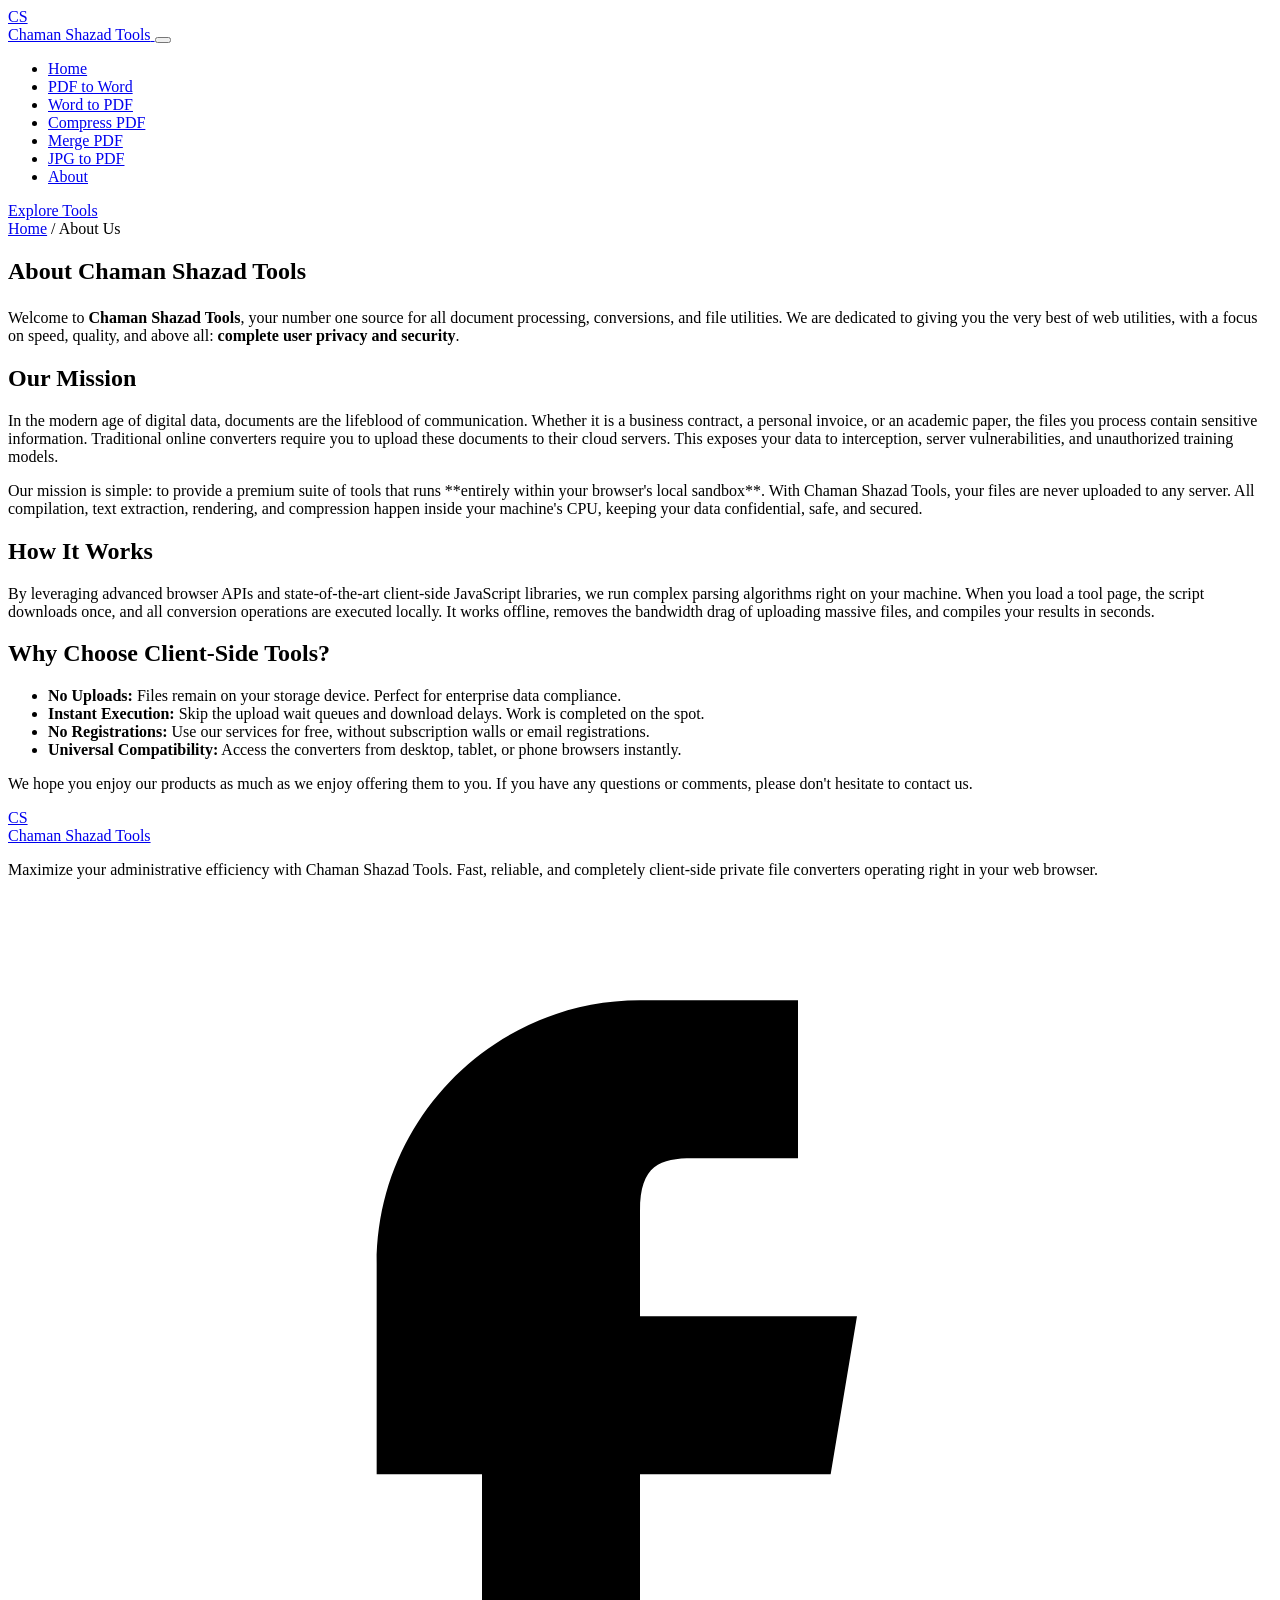
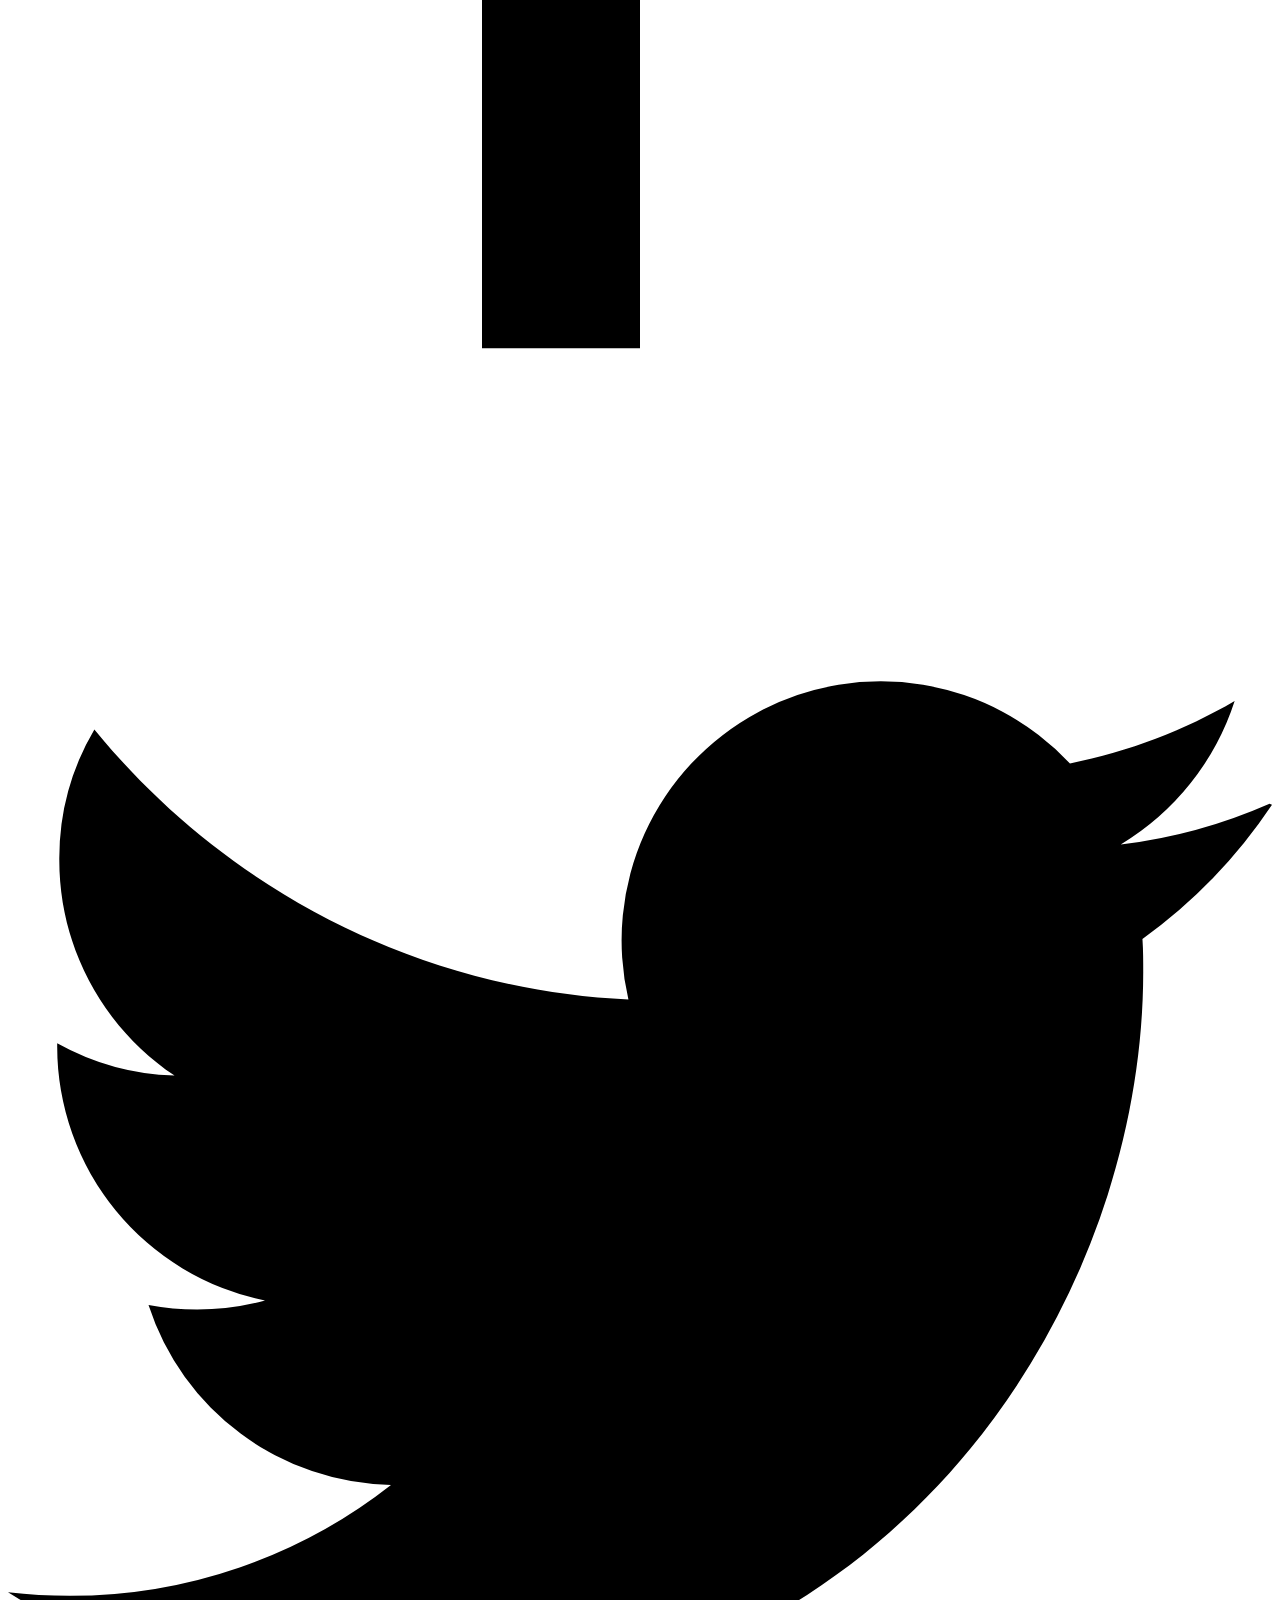
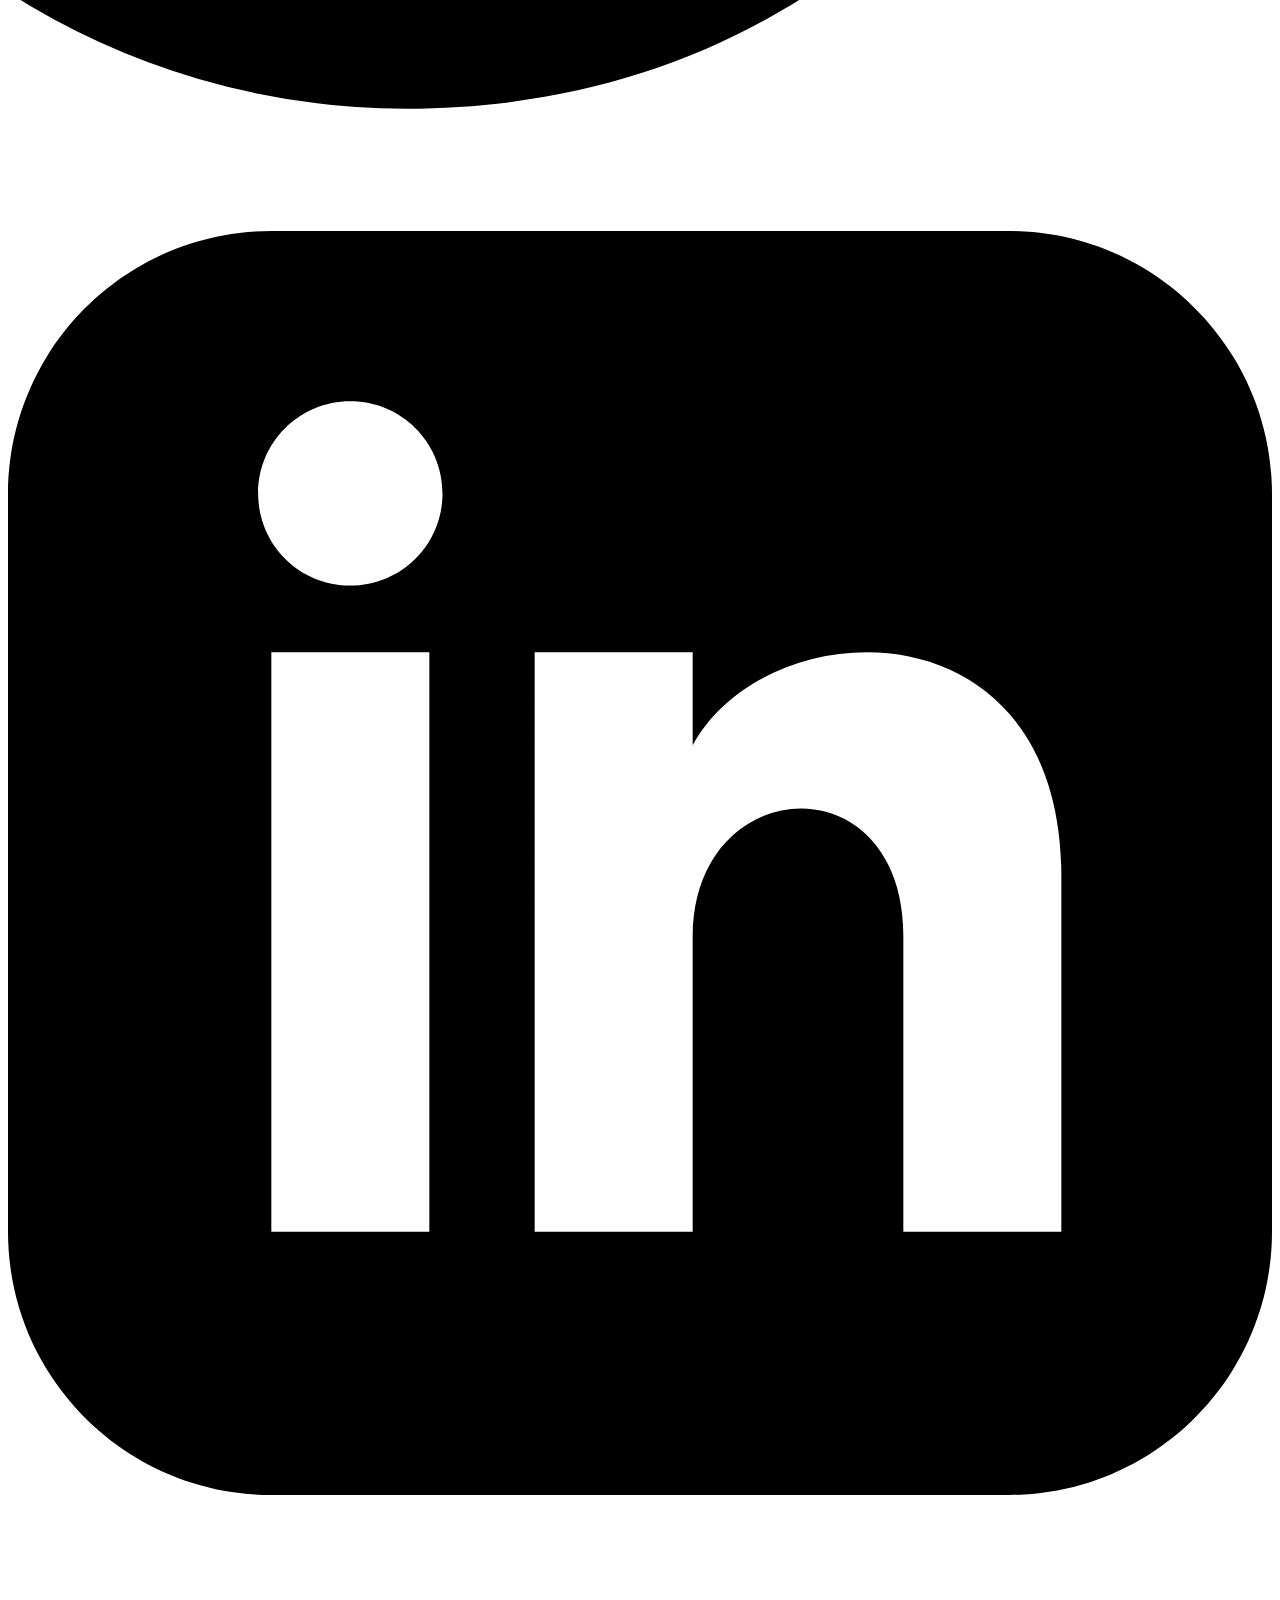
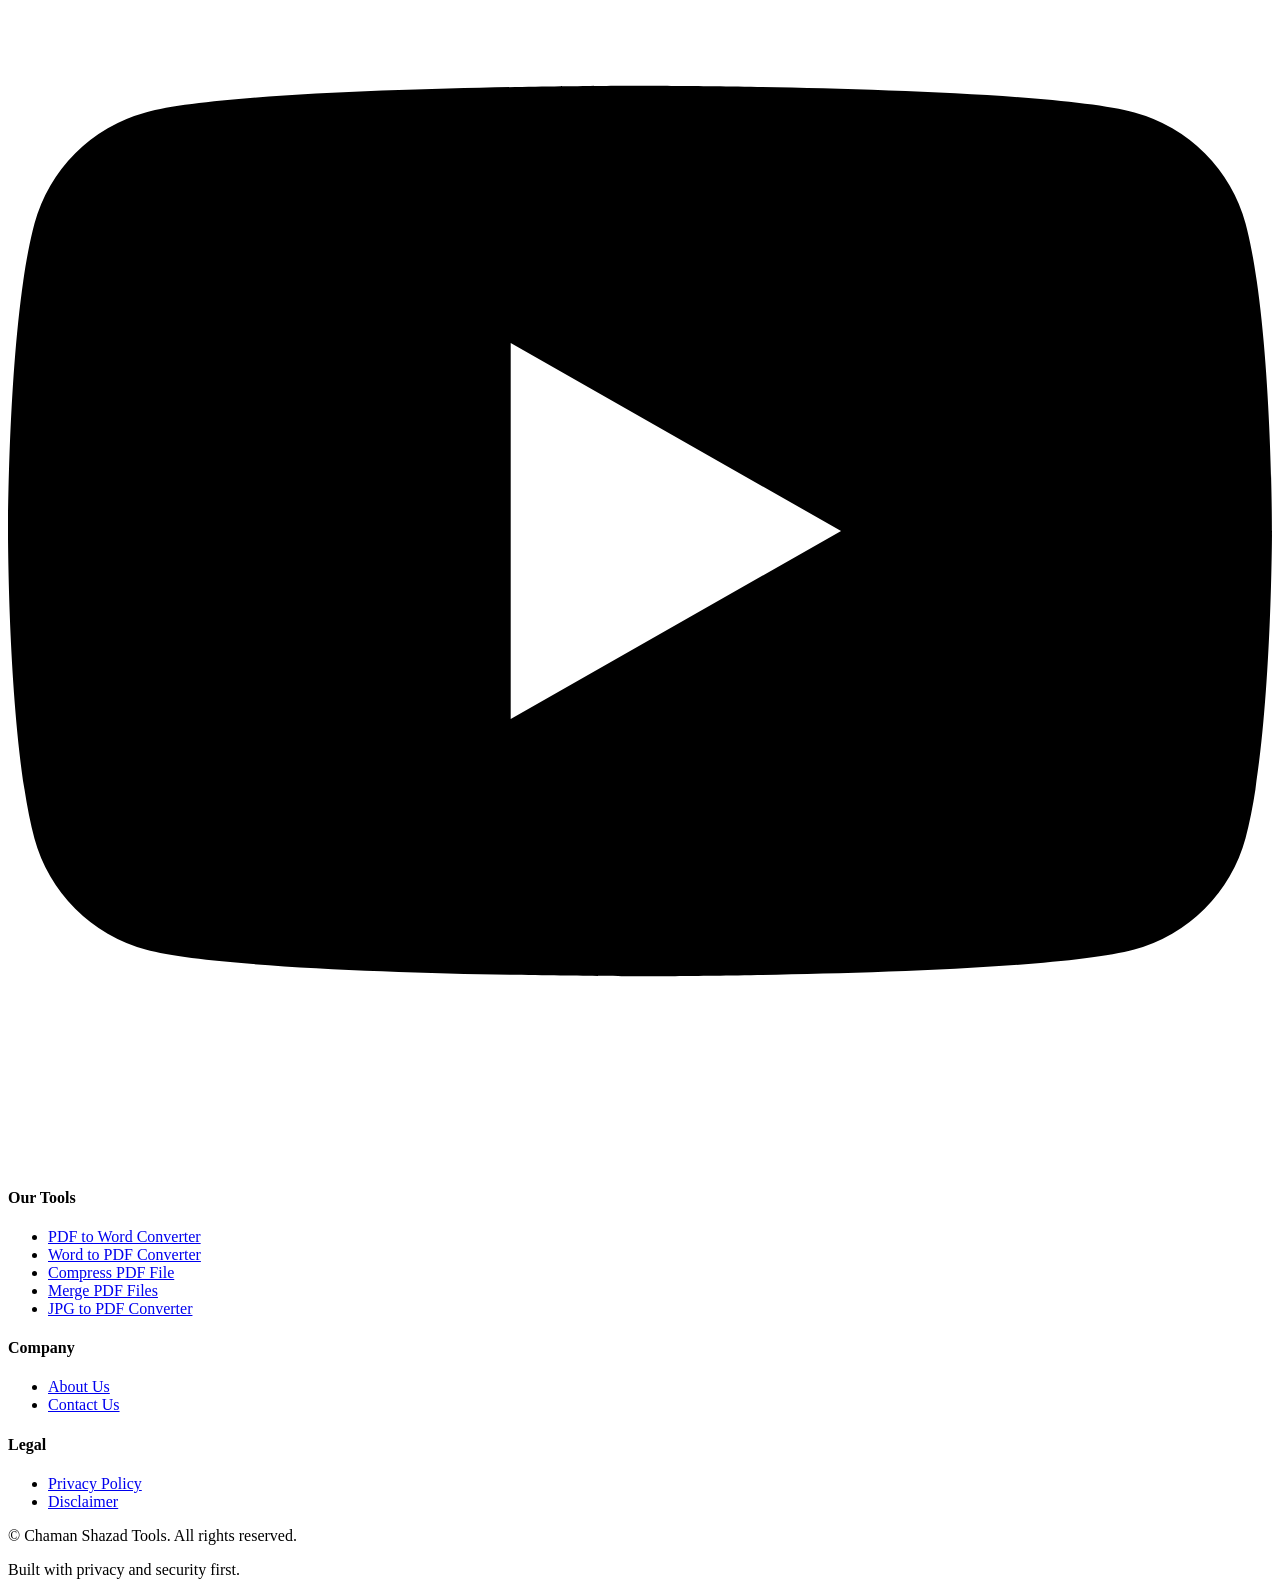
==== about.html @ d0dc8027 "First website upload" ====
<!DOCTYPE html>
<html lang="en">
<head>
    <meta charset="UTF-8">
    <meta name="viewport" content="width=device-width, initial-scale=1.0">
    <title>About Us | Chaman Shazad Tools</title>
    <meta name="description" content="Learn more about Chaman Shazad Tools. We provide professional, 100% private, client-side document conversion and editing utilities directly in your web browser.">
    <link rel="canonical" href="about.html">
    <link rel="stylesheet" href="css/styles.css">
</head>
<body>

    <!-- Header Navigation -->
    <header class="site-header">
        <div class="header-container">
            <a href="index.html" class="logo-link" id="siteLogo">
                <div class="logo-icon">CS</div>
                <span>Chaman Shazad Tools</span>
            </a>
            <button class="mobile-menu-btn" id="mobileMenuBtn" aria-label="Toggle Menu">
                <span></span>
                <span></span>
                <span></span>
            </button>
            <nav class="main-navigation" id="mainNavigation">
                <ul class="nav-links">
                    <li><a href="index.html" class="nav-link">Home</a></li>
                    <li><a href="pdf-to-word.html" class="nav-link">PDF to Word</a></li>
                    <li><a href="word-to-pdf.html" class="nav-link">Word to PDF</a></li>
                    <li><a href="compress-pdf.html" class="nav-link">Compress PDF</a></li>
                    <li><a href="merge-pdf.html" class="nav-link">Merge PDF</a></li>
                    <li><a href="jpg-to-pdf.html" class="nav-link">JPG to PDF</a></li>
                    <li><a href="about.html" class="nav-link active">About</a></li>
                </ul>
                <a href="index.html#tools-grid" class="cta-button">Explore Tools</a>
            </nav>
        </div>
    </header>

    <!-- Main Content -->
    <main>
        <section class="tool-workspace-section">
            <!-- Breadcrumb Navigation -->
            <div class="breadcrumb-nav">
                <a href="index.html" class="breadcrumb-link">Home</a>
                <span class="breadcrumb-separator">/</span>
                <span class="breadcrumb-current">About Us</span>
            </div>

            <div class="seo-rich-content">
                <h1 class="workspace-title" style="text-align: left; margin-bottom: 1.5rem;">About Chaman Shazad Tools</h1>
                <p>Welcome to <strong>Chaman Shazad Tools</strong>, your number one source for all document processing, conversions, and file utilities. We are dedicated to giving you the very best of web utilities, with a focus on speed, quality, and above all: <strong>complete user privacy and security</strong>.</p>
                
                <h2>Our Mission</h2>
                <p>In the modern age of digital data, documents are the lifeblood of communication. Whether it is a business contract, a personal invoice, or an academic paper, the files you process contain sensitive information. Traditional online converters require you to upload these documents to their cloud servers. This exposes your data to interception, server vulnerabilities, and unauthorized training models.</p>
                <p>Our mission is simple: to provide a premium suite of tools that runs **entirely within your browser's local sandbox**. With Chaman Shazad Tools, your files are never uploaded to any server. All compilation, text extraction, rendering, and compression happen inside your machine's CPU, keeping your data confidential, safe, and secured.</p>

                <h2>How It Works</h2>
                <p>By leveraging advanced browser APIs and state-of-the-art client-side JavaScript libraries, we run complex parsing algorithms right on your machine. When you load a tool page, the script downloads once, and all conversion operations are executed locally. It works offline, removes the bandwidth drag of uploading massive files, and compiles your results in seconds.</p>

                <h2>Why Choose Client-Side Tools?</h2>
                <ul>
                    <li><strong>No Uploads:</strong> Files remain on your storage device. Perfect for enterprise data compliance.</li>
                    <li><strong>Instant Execution:</strong> Skip the upload wait queues and download delays. Work is completed on the spot.</li>
                    <li><strong>No Registrations:</strong> Use our services for free, without subscription walls or email registrations.</li>
                    <li><strong>Universal Compatibility:</strong> Access the converters from desktop, tablet, or phone browsers instantly.</li>
                </ul>

                <p>We hope you enjoy our products as much as we enjoy offering them to you. If you have any questions or comments, please don't hesitate to contact us.</p>
            </div>
        </section>
    </main>

    <!-- Footer -->
    <footer class="site-footer">
        <div class="footer-container">
            <div class="footer-column">
                <a href="index.html" class="footer-logo">
                    <div class="logo-icon">CS</div>
                    <span>Chaman Shazad Tools</span>
                </a>
                <p class="footer-description">Maximize your administrative efficiency with Chaman Shazad Tools. Fast, reliable, and completely client-side private file converters operating right in your web browser.</p>
                <div class="footer-socials">
                    <a href="#" class="social-icon facebook" aria-label="Facebook"><svg viewBox="0 0 24 24"><path d="M9 8H7v3h2v9h3v-9h3.62l.5-3H12V6c0-.88.39-1 1-1h2V2h-3c-2.76 0-5 2.24-5 5v1z"/></svg></a>
                    <a href="#" class="social-icon twitter" aria-label="Twitter"><svg viewBox="0 0 24 24"><path d="M23.953 4.57a10 10 0 01-2.825.775 4.958 4.958 0 002.163-2.723c-.951.555-2.005.959-3.127 1.184a4.92 4.92 0 00-8.384 4.482C7.69 8.095 4.067 6.13 1.64 3.162a4.822 4.822 0 00-.666 2.475c0 1.71.87 3.213 2.188 4.096a4.904 4.904 0 01-2.228-.616v.06a4.923 4.923 0 003.946 4.827 4.996 4.996 0 01-2.212.085 4.936 4.936 0 004.604 3.417 9.867 9.867 0 01-6.102 2.105c-.39 0-.779-.023-1.17-.067a13.995 13.995 0 007.557 2.209c9.053 0 13.998-7.496 13.998-13.985 0-.21 0-.42-.015-.63A9.935 9.935 0 0024 4.59z"/></svg></a>
                    <a href="#" class="social-icon linkedin" aria-label="LinkedIn"><svg viewBox="0 0 24 24"><path d="M19 0h-14c-2.761 0-5 2.239-5 5v14c0 2.761 2.239 5 5 5h14c2.762 0 5-2.239 5-5v-14c0-2.761-2.238-5-5-5zm-11 19h-3v-11h3v11zm-1.5-12.268c-.966 0-1.75-.779-1.75-1.75s.784-1.75 1.75-1.75 1.75.779 1.75 1.75-.784 1.75-1.75 1.75zm13.5 12.268h-3v-5.604c0-3.368-4-3.113-4 0v5.604h-3v-11h3v1.765c1.396-2.586 7-2.777 7 2.476v6.759z"/></svg></a>
                    <a href="#" class="social-icon youtube" aria-label="YouTube"><svg viewBox="0 0 24 24"><path d="M23.498 6.163a3.003 3.003 0 00-2.11-2.11C19.517 3.545 12 3.545 12 3.545s-7.516 0-9.387.507a3.003 3.003 0 00-2.11 2.11C0 8.033 0 12 0 12s0 3.967.502 5.837a3.003 3.003 0 002.11 2.11c1.871.507 9.387.507 9.387.507s7.517 0 9.387-.507a3.003 3.003 0 002.11-2.11C24 15.967 24 12 24 12s0-3.967-.502-5.837zM9.545 15.568V8.432L15.818 12l-6.273 3.568z"/></svg></a>
                </div>
            </div>
            <div class="footer-column">
                <h4 class="footer-col-title">Our Tools</h4>
                <ul class="footer-links">
                    <li class="footer-link-item"><a href="pdf-to-word.html">PDF to Word Converter</a></li>
                    <li class="footer-link-item"><a href="word-to-pdf.html">Word to PDF Converter</a></li>
                    <li class="footer-link-item"><a href="compress-pdf.html">Compress PDF File</a></li>
                    <li class="footer-link-item"><a href="merge-pdf.html">Merge PDF Files</a></li>
                    <li class="footer-link-item"><a href="jpg-to-pdf.html">JPG to PDF Converter</a></li>
                </ul>
            </div>
            <div class="footer-column">
                <h4 class="footer-col-title">Company</h4>
                <ul class="footer-links">
                    <li class="footer-link-item"><a href="about.html">About Us</a></li>
                    <li class="footer-link-item"><a href="contact.html">Contact Us</a></li>
                </ul>
            </div>
            <div class="footer-column">
                <h4 class="footer-col-title">Legal</h4>
                <ul class="footer-links">
                    <li class="footer-link-item"><a href="privacy.html">Privacy Policy</a></li>
                    <li class="footer-link-item"><a href="disclaimer.html">Disclaimer</a></li>
                </ul>
            </div>
        </div>
        <div class="footer-bottom">
            <p>&copy; <span id="footerYear"></span> Chaman Shazad Tools. All rights reserved.</p>
            <p>Built with privacy and security first.</p>
        </div>
    </footer>

    <!-- Scripts -->
    <script src="js/main.js"></script>
</body>
</html>
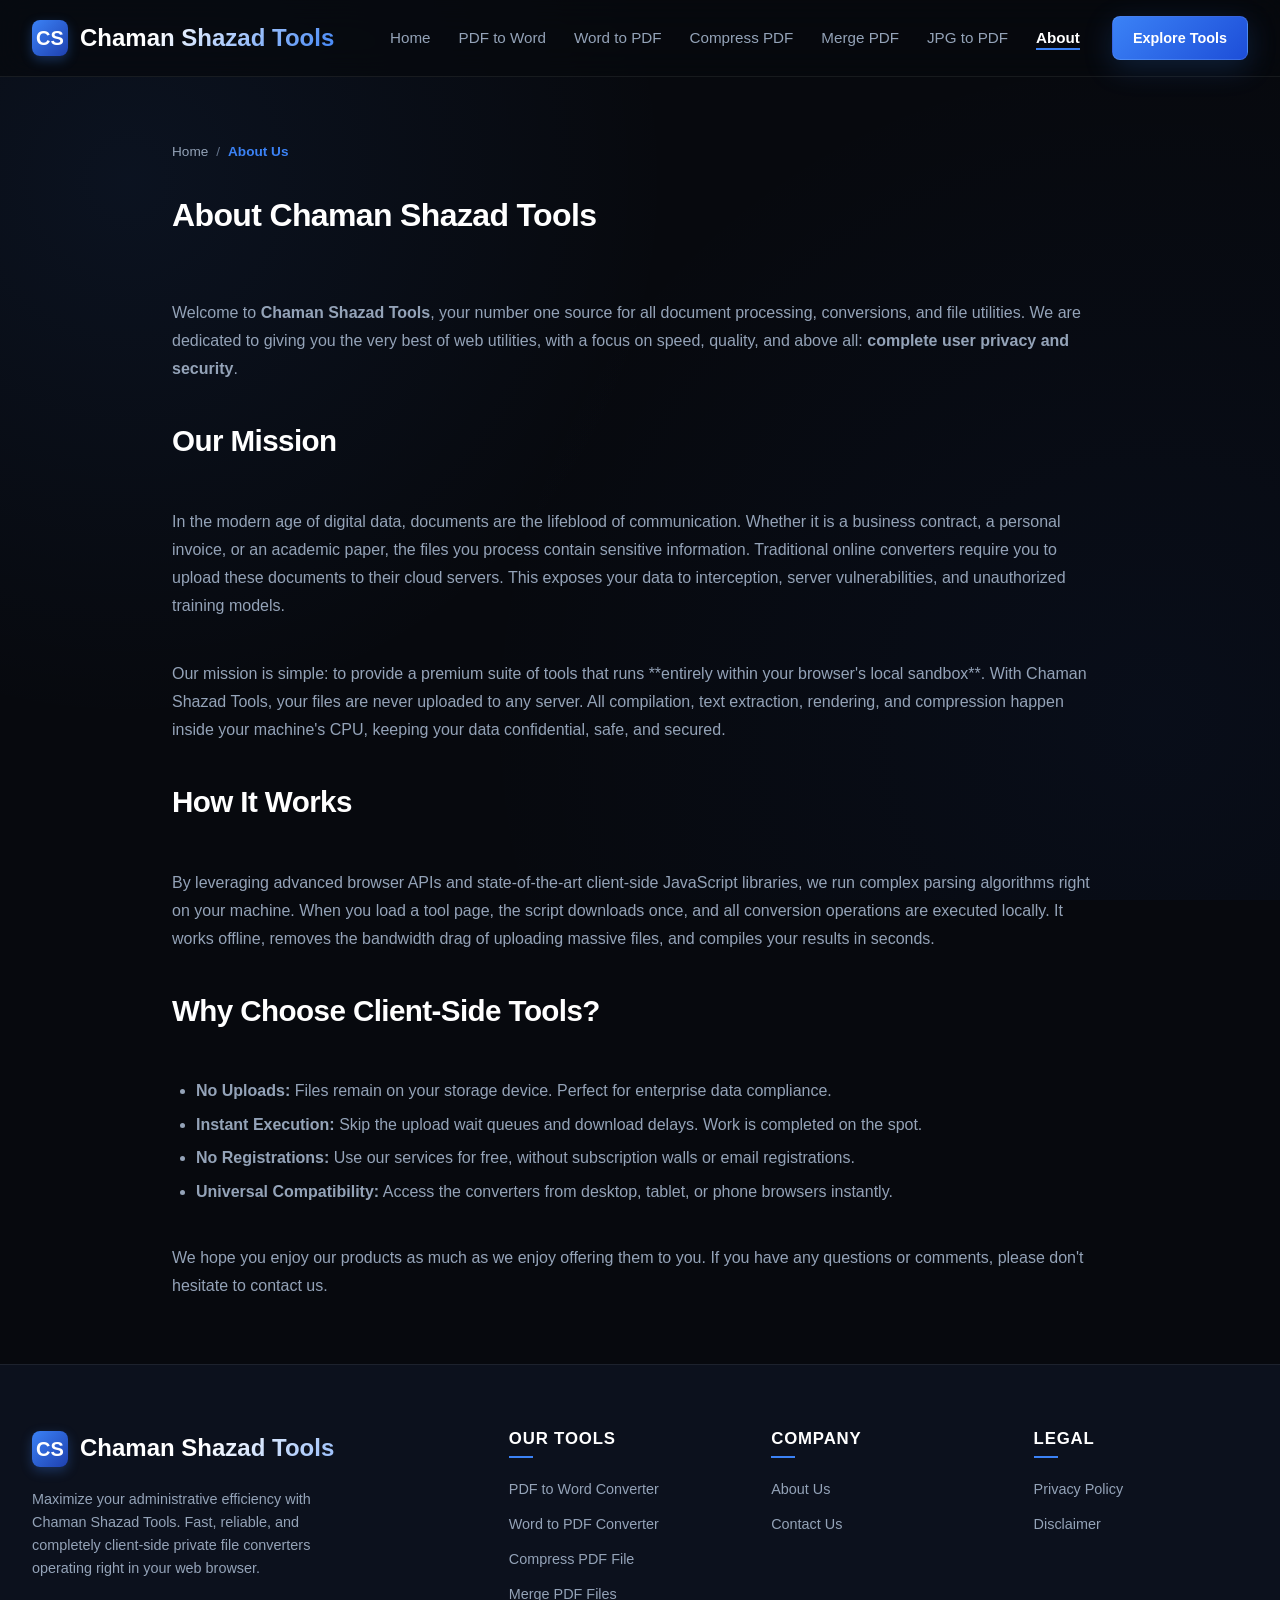
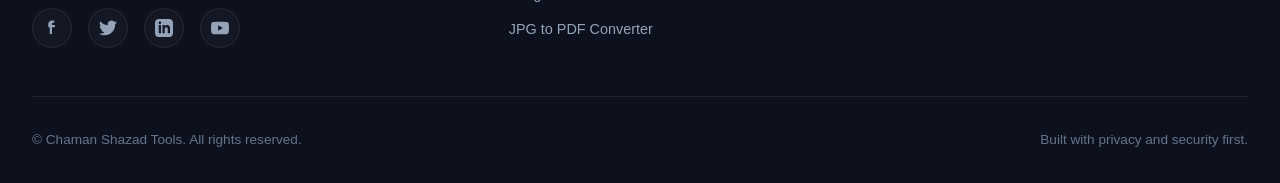
==== commit ff30b3b0: "Update about.html" ====
--- a/about.html
+++ b/about.html
@@ -6,7 +6,7 @@
     <title>About Us | Chaman Shazad Tools</title>
     <meta name="description" content="Learn more about Chaman Shazad Tools. We provide professional, 100% private, client-side document conversion and editing utilities directly in your web browser.">
     <link rel="canonical" href="about.html">
-    <link rel="stylesheet" href="css/styles.css">
+ <link rel="stylesheet" href="styles.css">
 </head>
 <body>
 
--- a/styles.css
+++ b/styles.css
@@ -0,0 +1,1403 @@
+/* ==========================================================================
+   Chaman Shazad Tools - CSS Stylesheet
+   Theme: Blue, White, and Black (Modern Glassmorphism Aesthetic)
+   ========================================================================== */
+
+@import url('https://fonts.googleapis.com/css2?family=Outfit:wght@300;400;500;600;700;800&family=Plus+Jakarta+Sans:wght@300;400;500;600;700;800&display=swap');
+
+:root {
+    --bg-dark: #07090e;
+    --bg-deep: #0c111d;
+    --bg-card: rgba(255, 255, 255, 0.03);
+    --border-glass: rgba(255, 255, 255, 0.07);
+    --border-glass-active: rgba(59, 130, 246, 0.4);
+    --accent-blue: #3b82f6;
+    --accent-blue-hover: #2563eb;
+    --accent-blue-light: rgba(59, 130, 246, 0.15);
+    --text-primary: #f8fafc;
+    --text-secondary: #94a3b8;
+    --text-muted: #64748b;
+    --text-dark: #0f172a;
+    --white: #ffffff;
+    --black: #000000;
+    --font-heading: 'Outfit', sans-serif;
+    --font-body: 'Plus Jakarta Sans', sans-serif;
+    --shadow-blue: 0 8px 30px rgba(59, 130, 246, 0.2);
+    --shadow-glass: 0 8px 32px 0 rgba(0, 0, 0, 0.37);
+    --transition-smooth: all 0.3s cubic-bezier(0.4, 0, 0.2, 1);
+}
+
+/* ==========================================================================
+   Base & Reset Styles
+   ========================================================================== */
+* {
+    box-sizing: border-box;
+    margin: 0;
+    padding: 0;
+}
+
+html {
+    scroll-behavior: smooth;
+    font-size: 16px;
+}
+
+body {
+    background-color: var(--bg-dark);
+    background-image: 
+        radial-gradient(circle at 10% 20%, rgba(59, 130, 246, 0.08) 0%, transparent 40%),
+        radial-gradient(circle at 90% 80%, rgba(37, 99, 235, 0.05) 0%, transparent 50%);
+    background-attachment: fixed;
+    color: var(--text-primary);
+    font-family: var(--font-body);
+    line-height: 1.6;
+    overflow-x: hidden;
+    min-height: 100vh;
+    display: flex;
+    flex-direction: column;
+}
+
+h1, h2, h3, h4, h5, h6 {
+    font-family: var(--font-heading);
+    font-weight: 700;
+    line-height: 1.25;
+    letter-spacing: -0.02em;
+    color: var(--white);
+}
+
+a {
+    color: inherit;
+    text-decoration: none;
+    transition: var(--transition-smooth);
+}
+
+/* ==========================================================================
+   Header Component (Glassmorphism Sticky)
+   ========================================================================== */
+.site-header {
+    position: sticky;
+    top: 0;
+    z-index: 1000;
+    background: rgba(7, 9, 14, 0.7);
+    backdrop-filter: blur(16px);
+    -webkit-backdrop-filter: blur(16px);
+    border-bottom: 1px solid var(--border-glass);
+    padding: 1rem 2rem;
+    transition: var(--transition-smooth);
+}
+
+.header-container {
+    max-width: 1400px;
+    margin: 0 auto;
+    display: flex;
+    justify-content: space-between;
+    align-items: center;
+}
+
+.logo-link {
+    display: flex;
+    align-items: center;
+    gap: 0.75rem;
+    font-family: var(--font-heading);
+    font-size: 1.5rem;
+    font-weight: 800;
+    color: var(--white);
+    background: linear-gradient(135deg, #ffffff 40%, var(--accent-blue) 100%);
+    -webkit-background-clip: text;
+    -webkit-text-fill-color: transparent;
+    transition: var(--transition-smooth);
+}
+
+.logo-icon {
+    display: flex;
+    align-items: center;
+    justify-content: center;
+    width: 2.25rem;
+    height: 2.25rem;
+    border-radius: 8px;
+    background: linear-gradient(135deg, var(--accent-blue) 0%, #1e40af 100%);
+    color: var(--white);
+    font-weight: 800;
+    font-size: 1.25rem;
+    -webkit-text-fill-color: initial;
+    box-shadow: 0 4px 12px rgba(59, 130, 246, 0.3);
+}
+
+.main-navigation {
+    display: flex;
+    align-items: center;
+    gap: 2rem;
+}
+
+.nav-links {
+    display: flex;
+    list-style: none;
+    gap: 1.75rem;
+}
+
+.nav-link {
+    font-size: 0.95rem;
+    font-weight: 500;
+    color: var(--text-secondary);
+    position: relative;
+    padding: 0.25rem 0;
+}
+
+.nav-link::after {
+    content: '';
+    position: absolute;
+    bottom: 0;
+    left: 0;
+    width: 0;
+    height: 2px;
+    background-color: var(--accent-blue);
+    transition: var(--transition-smooth);
+}
+
+.nav-link:hover {
+    color: var(--white);
+}
+
+.nav-link:hover::after,
+.nav-link.active::after {
+    width: 100%;
+}
+
+.nav-link.active {
+    color: var(--white);
+    font-weight: 600;
+}
+
+.cta-button {
+    background: linear-gradient(135deg, var(--accent-blue) 0%, #1d4ed8 100%);
+    color: var(--white) !important;
+    padding: 0.6rem 1.25rem;
+    border-radius: 8px;
+    font-weight: 600;
+    font-size: 0.9rem;
+    box-shadow: var(--shadow-blue);
+    border: 1px solid rgba(255, 255, 255, 0.1);
+}
+
+.cta-button:hover {
+    transform: translateY(-2px);
+    box-shadow: 0 12px 24px rgba(59, 130, 246, 0.4);
+}
+
+.mobile-menu-btn {
+    display: none;
+    background: none;
+    border: none;
+    cursor: pointer;
+    width: 2rem;
+    height: 2rem;
+    position: relative;
+    z-index: 1001;
+}
+
+.mobile-menu-btn span {
+    display: block;
+    width: 1.5rem;
+    height: 2px;
+    background-color: var(--text-primary);
+    margin: 5px auto;
+    transition: var(--transition-smooth);
+}
+
+/* ==========================================================================
+   Hero Section & 3D Rotating Icons
+   ========================================================================== */
+.hero-section {
+    padding: 6rem 2rem;
+    max-width: 1400px;
+    margin: 0 auto;
+    display: grid;
+    grid-template-columns: 1fr 1fr;
+    gap: 4rem;
+    align-items: center;
+    position: relative;
+}
+
+.hero-content {
+    display: flex;
+    flex-direction: column;
+    gap: 1.5rem;
+}
+
+.hero-tagline {
+    font-size: 0.9rem;
+    text-transform: uppercase;
+    letter-spacing: 0.15em;
+    color: var(--accent-blue);
+    font-weight: 700;
+}
+
+.hero-title {
+    font-size: 3.5rem;
+    line-height: 1.15;
+    font-weight: 800;
+    background: linear-gradient(to right, #ffffff, #94a3b8);
+    -webkit-background-clip: text;
+    -webkit-text-fill-color: transparent;
+}
+
+.hero-description {
+    font-size: 1.1rem;
+    color: var(--text-secondary);
+    max-width: 550px;
+}
+
+.hero-buttons {
+    display: flex;
+    gap: 1rem;
+    margin-top: 1rem;
+}
+
+.btn-secondary {
+    background: transparent;
+    color: var(--white);
+    border: 1px solid var(--border-glass);
+    padding: 0.6rem 1.25rem;
+    border-radius: 8px;
+    font-weight: 600;
+    font-size: 0.9rem;
+    backdrop-filter: blur(8px);
+}
+
+.btn-secondary:hover {
+    background: rgba(255, 255, 255, 0.05);
+    border-color: rgba(255, 255, 255, 0.2);
+}
+
+/* 3D Rotating Canvas / Showcase Container */
+.hero-graphics-container {
+    display: flex;
+    justify-content: center;
+    align-items: center;
+    position: relative;
+    height: 400px;
+    perspective: 1200px;
+}
+
+.rotating-orbit-scene {
+    position: relative;
+    width: 320px;
+    height: 320px;
+    transform-style: preserve-3d;
+    animation: sceneRotate 25s infinite linear;
+}
+
+@keyframes sceneRotate {
+    0% {
+        transform: rotateY(0deg) rotateX(12deg);
+    }
+    100% {
+        transform: rotateY(360deg) rotateX(12deg);
+    }
+}
+
+/* Base style for rotating shiny cards */
+.floating-3d-card {
+    position: absolute;
+    top: 50%;
+    left: 50%;
+    width: 90px;
+    height: 110px;
+    margin-top: -55px;
+    margin-left: -45px;
+    background: rgba(15, 23, 42, 0.7);
+    border: 1.5px solid rgba(255, 255, 255, 0.15);
+    border-radius: 12px;
+    backdrop-filter: blur(10px);
+    display: flex;
+    flex-direction: column;
+    align-items: center;
+    justify-content: center;
+    box-shadow: 0 15px 35px rgba(0, 0, 0, 0.4);
+    transform-style: preserve-3d;
+    transition: border-color 0.3s;
+}
+
+.floating-3d-card::before {
+    content: '';
+    position: absolute;
+    inset: 0;
+    border-radius: 12px;
+    background: linear-gradient(135deg, rgba(255, 255, 255, 0.25) 0%, transparent 50%, rgba(255, 255, 255, 0.05) 100%);
+    pointer-events: none;
+}
+
+.floating-3d-card svg {
+    filter: drop-shadow(0 8px 12px rgba(0, 0, 0, 0.3));
+    margin-bottom: 6px;
+    width: 44px;
+    height: 44px;
+}
+
+.floating-3d-card .card-label {
+    font-size: 0.65rem;
+    font-weight: 800;
+    text-transform: uppercase;
+    letter-spacing: 0.05em;
+}
+
+/* Individual Card Orbit Positioning & Anti-Rotation Keyframes to stay upright */
+.card-pdf {
+    transform: rotateY(0deg) translateZ(140px);
+    animation: counterRotatePDF 25s infinite linear;
+    border-color: rgba(239, 68, 68, 0.4);
+}
+
+.card-pdf .card-label {
+    color: #ef4444;
+}
+
+.card-jpg {
+    transform: rotateY(120deg) translateZ(140px);
+    animation: counterRotateJPG 25s infinite linear;
+    border-color: rgba(34, 197, 94, 0.4);
+}
+
+.card-jpg .card-label {
+    color: #22c55e;
+}
+
+.card-convert {
+    transform: rotateY(240deg) translateZ(140px);
+    animation: counterRotateConvert 25s infinite linear;
+    border-color: rgba(59, 130, 246, 0.5);
+}
+
+.card-convert .card-label {
+    color: #3b82f6;
+}
+
+@keyframes counterRotatePDF {
+    0% { transform: rotateY(0deg) translateZ(140px) rotateY(0deg) rotateX(-12deg); }
+    100% { transform: rotateY(-360deg) translateZ(140px) rotateY(360deg) rotateX(-12deg); }
+}
+
+@keyframes counterRotateJPG {
+    0% { transform: rotateY(-120deg) translateZ(140px) rotateY(0deg) rotateX(-12deg); }
+    100% { transform: rotateY(-480deg) translateZ(140px) rotateY(360deg) rotateX(-12deg); }
+}
+
+@keyframes counterRotateConvert {
+    0% { transform: rotateY(-240deg) translateZ(140px) rotateY(0deg) rotateX(-12deg); }
+    100% { transform: rotateY(-60deg) translateZ(140px) rotateY(-360deg) rotateX(-12deg); }
+}
+
+/* Center core node of the 3D orbit - Glowing Blue Sphere */
+.orbit-center-node {
+    position: absolute;
+    width: 60px;
+    height: 60px;
+    border-radius: 50%;
+    background: radial-gradient(circle at 30% 30%, #60a5fa, #2563eb 60%, #1d4ed8 100%);
+    box-shadow: 0 0 40px 10px rgba(59, 130, 246, 0.4);
+    top: 50%;
+    left: 50%;
+    margin-top: -30px;
+    margin-left: -30px;
+    z-index: 2;
+    animation: pulseSphere 3s ease-in-out infinite alternate;
+}
+
+@keyframes pulseSphere {
+    0% {
+        transform: scale(0.9) translateZ(0);
+        box-shadow: 0 0 30px 5px rgba(59, 130, 246, 0.3);
+    }
+    100% {
+        transform: scale(1.1) translateZ(0);
+        box-shadow: 0 0 50px 20px rgba(59, 130, 246, 0.6);
+    }
+}
+
+/* ==========================================================================
+   Tools Grid Section
+   ========================================================================== */
+.section-title-wrap {
+    text-align: center;
+    margin-bottom: 3.5rem;
+    padding: 0 1rem;
+}
+
+.section-title {
+    font-size: 2.25rem;
+    margin-bottom: 0.75rem;
+}
+
+.section-subtitle {
+    color: var(--text-secondary);
+    max-width: 600px;
+    margin: 0 auto;
+    font-size: 1rem;
+}
+
+.tools-grid-section {
+    padding: 4rem 2rem;
+    max-width: 1400px;
+    margin: 0 auto;
+}
+
+.tools-grid {
+    display: grid;
+    grid-template-columns: repeat(auto-fit, minmax(320px, 1fr));
+    gap: 2rem;
+}
+
+.tool-card {
+    background: var(--bg-card);
+    border: 1px solid var(--border-glass);
+    border-radius: 16px;
+    padding: 2rem;
+    position: relative;
+    overflow: hidden;
+    display: flex;
+    flex-direction: column;
+    align-items: flex-start;
+    gap: 1.25rem;
+    transition: var(--transition-smooth);
+}
+
+.tool-card::before {
+    content: '';
+    position: absolute;
+    top: 0;
+    left: 0;
+    width: 100%;
+    height: 100%;
+    background: radial-gradient(800px circle at var(--x, 0px) var(--y, 0px), rgba(59, 130, 246, 0.15), transparent 40%);
+    pointer-events: none;
+    opacity: 0;
+    transition: opacity 0.5s;
+}
+
+.tool-card:hover::before {
+    opacity: 1;
+}
+
+.tool-card:hover {
+    transform: translateY(-5px);
+    border-color: var(--border-glass-active);
+    box-shadow: var(--shadow-blue);
+}
+
+.tool-card-icon {
+    display: flex;
+    align-items: center;
+    justify-content: center;
+    width: 3.5rem;
+    height: 3.5rem;
+    border-radius: 12px;
+    color: var(--white);
+    font-size: 1.5rem;
+    box-shadow: 0 4px 12px rgba(0, 0, 0, 0.15);
+}
+
+/* Icon specific theme gradients */
+.bg-gradient-pdf-word { background: linear-gradient(135deg, #ef4444 0%, #f97316 100%); }
+.bg-gradient-word-pdf { background: linear-gradient(135deg, #3b82f6 0%, #10b981 100%); }
+.bg-gradient-compress { background: linear-gradient(135deg, #8b5cf6 0%, #d946ef 100%); }
+.bg-gradient-merge { background: linear-gradient(135deg, #f59e0b 0%, #ef4444 100%); }
+.bg-gradient-jpg-pdf { background: linear-gradient(135deg, #10b981 0%, #3b82f6 100%); }
+
+.tool-card-title {
+    font-size: 1.35rem;
+    font-weight: 700;
+}
+
+.tool-card-description {
+    color: var(--text-secondary);
+    font-size: 0.95rem;
+    flex-grow: 1;
+}
+
+.tool-card-link {
+    display: flex;
+    align-items: center;
+    gap: 0.5rem;
+    font-weight: 600;
+    font-size: 0.9rem;
+    color: var(--accent-blue);
+    margin-top: 0.5rem;
+}
+
+.tool-card-link svg {
+    transition: var(--transition-smooth);
+}
+
+.tool-card:hover .tool-card-link svg {
+    transform: translateX(4px);
+}
+
+/* ==========================================================================
+   Tool Workspace / Drag & Drop Layout
+   ========================================================================== */
+.tool-workspace-section {
+    padding: 4rem 2rem;
+    max-width: 1000px;
+    margin: 0 auto;
+}
+
+.breadcrumb-nav {
+    display: flex;
+    align-items: center;
+    gap: 0.5rem;
+    font-size: 0.85rem;
+    color: var(--text-secondary);
+    margin-bottom: 2rem;
+}
+
+.breadcrumb-separator {
+    color: var(--text-muted);
+}
+
+.breadcrumb-link:hover {
+    color: var(--white);
+}
+
+.breadcrumb-current {
+    color: var(--accent-blue);
+    font-weight: 600;
+}
+
+.workspace-card {
+    background: rgba(15, 23, 42, 0.4);
+    border: 1px solid var(--border-glass);
+    backdrop-filter: blur(20px);
+    -webkit-backdrop-filter: blur(20px);
+    border-radius: 24px;
+    padding: 3rem;
+    box-shadow: var(--shadow-glass);
+    text-align: center;
+    margin-bottom: 4rem;
+}
+
+.workspace-title {
+    font-size: 2rem;
+    margin-bottom: 0.5rem;
+}
+
+.workspace-subtitle {
+    color: var(--text-secondary);
+    margin-bottom: 2.5rem;
+    font-size: 0.95rem;
+}
+
+.upload-area {
+    border: 2px dashed rgba(255, 255, 255, 0.15);
+    border-radius: 16px;
+    padding: 4rem 2rem;
+    cursor: pointer;
+    background: rgba(255, 255, 255, 0.01);
+    position: relative;
+    transition: var(--transition-smooth);
+}
+
+.upload-area:hover, .upload-area.drag-over {
+    border-color: var(--accent-blue);
+    background: rgba(59, 130, 246, 0.04);
+}
+
+.upload-icon {
+    font-size: 3rem;
+    color: var(--accent-blue);
+    margin-bottom: 1.5rem;
+    display: inline-block;
+}
+
+.upload-text-main {
+    font-size: 1.15rem;
+    font-weight: 600;
+    color: var(--white);
+    margin-bottom: 0.5rem;
+}
+
+.upload-text-sub {
+    font-size: 0.85rem;
+    color: var(--text-secondary);
+    margin-bottom: 1.5rem;
+}
+
+.file-input {
+    display: none;
+}
+
+.btn-upload {
+    display: inline-block;
+    background: var(--white);
+    color: var(--text-dark);
+    font-weight: 700;
+    padding: 0.75rem 2rem;
+    border-radius: 8px;
+    font-size: 0.95rem;
+    border: none;
+    cursor: pointer;
+    box-shadow: 0 4px 12px rgba(255, 255, 255, 0.15);
+    transition: var(--transition-smooth);
+}
+
+.btn-upload:hover {
+    background: var(--accent-blue);
+    color: var(--white);
+    box-shadow: var(--shadow-blue);
+}
+
+/* File list after upload */
+.selected-files-list {
+    margin-top: 2rem;
+    text-align: left;
+    display: flex;
+    flex-direction: column;
+    gap: 0.75rem;
+}
+
+.file-item {
+    background: rgba(255, 255, 255, 0.03);
+    border: 1px solid var(--border-glass);
+    border-radius: 10px;
+    padding: 0.75rem 1rem;
+    display: flex;
+    align-items: center;
+    justify-content: space-between;
+}
+
+.file-info {
+    display: flex;
+    align-items: center;
+    gap: 0.75rem;
+    font-size: 0.9rem;
+    color: var(--white);
+    overflow: hidden;
+}
+
+.file-info svg {
+    flex-shrink: 0;
+}
+
+.file-name {
+    text-overflow: ellipsis;
+    overflow: hidden;
+    white-space: nowrap;
+}
+
+.file-size {
+    color: var(--text-muted);
+    font-size: 0.8rem;
+}
+
+.btn-remove-file {
+    background: none;
+    border: none;
+    cursor: pointer;
+    color: var(--text-muted);
+    transition: var(--transition-smooth);
+}
+
+.btn-remove-file:hover {
+    color: #ef4444;
+}
+
+/* Process states (loading, progress, success, error) */
+.process-container {
+    margin-top: 2rem;
+    display: none;
+}
+
+.btn-process {
+    background: linear-gradient(135deg, var(--accent-blue) 0%, #1e40af 100%);
+    color: var(--white);
+    border: none;
+    border-radius: 8px;
+    padding: 0.85rem 2.5rem;
+    font-size: 1rem;
+    font-weight: 700;
+    cursor: pointer;
+    box-shadow: var(--shadow-blue);
+    width: 100%;
+    max-width: 320px;
+    transition: var(--transition-smooth);
+}
+
+.btn-process:hover {
+    transform: translateY(-2px);
+    box-shadow: 0 12px 24px rgba(59, 130, 246, 0.4);
+}
+
+.progress-bar-container {
+    width: 100%;
+    height: 6px;
+    background: rgba(255, 255, 255, 0.1);
+    border-radius: 3px;
+    margin: 1.5rem 0;
+    overflow: hidden;
+    display: none;
+}
+
+.progress-bar-fill {
+    height: 100%;
+    width: 0%;
+    background: linear-gradient(to right, var(--accent-blue), #60a5fa);
+    border-radius: 3px;
+    transition: width 0.4s ease;
+}
+
+.progress-status-text {
+    font-size: 0.9rem;
+    color: var(--text-secondary);
+}
+
+.spinner-icon {
+    display: inline-block;
+    width: 2rem;
+    height: 2rem;
+    border: 3px solid rgba(255, 255, 255, 0.1);
+    border-radius: 50%;
+    border-top-color: var(--accent-blue);
+    animation: spin 1s ease-in-out infinite;
+    margin-bottom: 1rem;
+}
+
+@keyframes spin {
+    to { transform: rotate(360deg); }
+}
+
+.status-message {
+    border-radius: 12px;
+    padding: 1rem 1.5rem;
+    margin-top: 1.5rem;
+    display: none;
+    align-items: center;
+    gap: 0.75rem;
+    font-weight: 500;
+    font-size: 0.95rem;
+}
+
+.status-message.success {
+    background: rgba(16, 185, 129, 0.1);
+    border: 1px solid rgba(16, 185, 129, 0.2);
+    color: #10b981;
+    display: flex;
+}
+
+.status-message.error {
+    background: rgba(239, 68, 68, 0.1);
+    border: 1px solid rgba(239, 68, 68, 0.2);
+    color: #ef4444;
+    display: flex;
+}
+
+.action-buttons-wrap {
+    margin-top: 2rem;
+    display: none;
+    justify-content: center;
+    gap: 1rem;
+}
+
+.btn-download {
+    background: linear-gradient(135deg, #10b981 0%, #059669 100%);
+    color: var(--white);
+    border: none;
+    border-radius: 8px;
+    padding: 0.85rem 2rem;
+    font-size: 1rem;
+    font-weight: 700;
+    cursor: pointer;
+    box-shadow: 0 4px 15px rgba(16, 185, 129, 0.3);
+    display: flex;
+    align-items: center;
+    gap: 0.5rem;
+    transition: var(--transition-smooth);
+}
+
+.btn-download:hover {
+    transform: translateY(-2px);
+    box-shadow: 0 12px 24px rgba(16, 185, 129, 0.5);
+}
+
+.btn-reset {
+    background: transparent;
+    color: var(--text-secondary);
+    border: 1px solid var(--border-glass);
+    border-radius: 8px;
+    padding: 0.85rem 2rem;
+    font-size: 1rem;
+    font-weight: 600;
+    cursor: pointer;
+    transition: var(--transition-smooth);
+}
+
+.btn-reset:hover {
+    background: rgba(255, 255, 255, 0.05);
+    color: var(--white);
+}
+
+/* ==========================================================================
+   SEO Optimized Content Layout
+   ========================================================================== */
+.seo-content-section {
+    padding: 4rem 2rem;
+    max-width: 1000px;
+    margin: 0 auto 4rem auto;
+    border-top: 1px solid var(--border-glass);
+}
+
+.seo-rich-content {
+    display: flex;
+    flex-direction: column;
+    gap: 2.5rem;
+}
+
+.seo-rich-content h2 {
+    font-size: 1.85rem;
+    margin-bottom: 0.5rem;
+    color: var(--white);
+}
+
+.seo-rich-content h3 {
+    font-size: 1.35rem;
+    margin-bottom: 0.5rem;
+    color: var(--white);
+}
+
+.seo-rich-content p {
+    color: var(--text-secondary);
+    font-size: 1rem;
+    line-height: 1.75;
+}
+
+.seo-rich-content ul, .seo-rich-content ol {
+    margin-left: 1.5rem;
+    color: var(--text-secondary);
+    font-size: 1rem;
+    display: flex;
+    flex-direction: column;
+    gap: 0.5rem;
+}
+
+/* Grid layouts for features/benefits in SEO content */
+.features-container-grid, .benefits-container-grid, .use-cases-grid {
+    display: grid;
+    grid-template-columns: repeat(auto-fit, minmax(280px, 1fr));
+    gap: 1.5rem;
+    margin-top: 1rem;
+}
+
+.feature-box, .benefit-box, .use-case-box {
+    background: rgba(255, 255, 255, 0.02);
+    border: 1px solid var(--border-glass);
+    border-radius: 12px;
+    padding: 1.5rem;
+}
+
+.feature-box h4, .benefit-box h4, .use-case-box h4 {
+    font-size: 1.1rem;
+    margin-bottom: 0.5rem;
+    color: var(--white);
+}
+
+.how-to-steps {
+    display: grid;
+    grid-template-columns: repeat(auto-fit, minmax(220px, 1fr));
+    gap: 1.5rem;
+    margin-top: 1.5rem;
+}
+
+.step-card {
+    background: rgba(255, 255, 255, 0.02);
+    border: 1px solid var(--border-glass);
+    border-radius: 12px;
+    padding: 1.75rem;
+    position: relative;
+}
+
+.step-number {
+    position: absolute;
+    top: 1rem;
+    right: 1.25rem;
+    font-size: 2.25rem;
+    font-weight: 800;
+    color: rgba(59, 130, 246, 0.15);
+    font-family: var(--font-heading);
+}
+
+.step-card h4 {
+    font-size: 1.1rem;
+    margin-bottom: 0.5rem;
+    padding-right: 2rem;
+}
+
+/* Accordion for FAQ Section */
+.faq-container {
+    display: flex;
+    flex-direction: column;
+    gap: 1rem;
+    margin-top: 1.5rem;
+}
+
+.faq-item {
+    background: rgba(255, 255, 255, 0.02);
+    border: 1px solid var(--border-glass);
+    border-radius: 10px;
+    overflow: hidden;
+    transition: var(--transition-smooth);
+}
+
+.faq-question {
+    width: 100%;
+    text-align: left;
+    background: none;
+    border: none;
+    padding: 1.25rem 1.5rem;
+    color: var(--white);
+    font-family: var(--font-heading);
+    font-size: 1.05rem;
+    font-weight: 600;
+    cursor: pointer;
+    display: flex;
+    justify-content: space-between;
+    align-items: center;
+    gap: 1rem;
+}
+
+.faq-question svg {
+    flex-shrink: 0;
+    transition: var(--transition-smooth);
+}
+
+.faq-item.active .faq-question svg {
+    transform: rotate(180deg);
+}
+
+.faq-item.active {
+    border-color: var(--border-glass-active);
+}
+
+.faq-answer {
+    max-height: 0;
+    overflow: hidden;
+    transition: max-height 0.3s ease-out;
+}
+
+.faq-answer-content {
+    padding: 0 1.5rem 1.25rem 1.5rem;
+    color: var(--text-secondary);
+    font-size: 0.95rem;
+    border-top: 1px solid rgba(255, 255, 255, 0.02);
+}
+
+/* Call to Action Container */
+.cta-banner-section {
+    background: radial-gradient(circle at top right, rgba(59, 130, 246, 0.15), transparent 60%), rgba(255, 255, 255, 0.02);
+    border: 1px solid var(--border-glass);
+    border-radius: 20px;
+    padding: 3rem;
+    text-align: center;
+    margin: 4rem 0;
+}
+
+.cta-banner-section h3 {
+    font-size: 1.85rem;
+    margin-bottom: 0.75rem;
+}
+
+.cta-banner-section p {
+    color: var(--text-secondary);
+    max-width: 600px;
+    margin: 0 auto 2rem auto;
+}
+
+/* Form layouts (e.g. Contact us) */
+.contact-grid {
+    display: grid;
+    grid-template-columns: 1fr 1fr;
+    gap: 4rem;
+    margin-top: 2rem;
+}
+
+.contact-info {
+    display: flex;
+    flex-direction: column;
+    gap: 2rem;
+}
+
+.contact-info-item {
+    display: flex;
+    gap: 1rem;
+}
+
+.contact-info-icon {
+    width: 3rem;
+    height: 3rem;
+    background: var(--accent-blue-light);
+    border: 1px solid rgba(59, 130, 246, 0.2);
+    color: var(--accent-blue);
+    border-radius: 10px;
+    display: flex;
+    align-items: center;
+    justify-content: center;
+    font-size: 1.25rem;
+    flex-shrink: 0;
+}
+
+.contact-info-detail h4 {
+    font-size: 1.1rem;
+    margin-bottom: 0.25rem;
+}
+
+.contact-info-detail p {
+    color: var(--text-secondary);
+}
+
+.contact-form {
+    display: flex;
+    flex-direction: column;
+    gap: 1.25rem;
+}
+
+.form-group {
+    display: flex;
+    flex-direction: column;
+    gap: 0.5rem;
+}
+
+.form-label {
+    font-size: 0.85rem;
+    font-weight: 600;
+    color: var(--text-secondary);
+}
+
+.form-input, .form-textarea {
+    background: rgba(255, 255, 255, 0.03);
+    border: 1px solid var(--border-glass);
+    border-radius: 8px;
+    padding: 0.75rem 1rem;
+    color: var(--white);
+    font-family: inherit;
+    font-size: 0.95rem;
+    transition: var(--transition-smooth);
+}
+
+.form-input:focus, .form-textarea:focus {
+    outline: none;
+    border-color: var(--accent-blue);
+    background: rgba(255, 255, 255, 0.05);
+}
+
+.form-textarea {
+    resize: vertical;
+    min-height: 150px;
+}
+
+.btn-submit {
+    background: linear-gradient(135deg, var(--accent-blue) 0%, #1e40af 100%);
+    color: var(--white);
+    border: none;
+    border-radius: 8px;
+    padding: 0.85rem;
+    font-weight: 700;
+    font-size: 0.95rem;
+    cursor: pointer;
+    box-shadow: var(--shadow-blue);
+    transition: var(--transition-smooth);
+}
+
+.btn-submit:hover {
+    transform: translateY(-1px);
+    box-shadow: 0 10px 20px rgba(59, 130, 246, 0.35);
+}
+
+/* ==========================================================================
+   Footer Component (4-Column, Rich Transitions, Social Colors on Hover)
+   ========================================================================== */
+.site-footer {
+    background-color: var(--bg-deep);
+    border-top: 1px solid var(--border-glass);
+    margin-top: auto;
+    padding: 4rem 2rem 2rem 2rem;
+}
+
+.footer-container {
+    max-width: 1400px;
+    margin: 0 auto;
+    display: grid;
+    grid-template-columns: 2fr 1fr 1fr 1fr;
+    gap: 3rem;
+    margin-bottom: 3rem;
+}
+
+.footer-column {
+    display: flex;
+    flex-direction: column;
+    gap: 1.25rem;
+}
+
+.footer-logo {
+    display: flex;
+    align-items: center;
+    gap: 0.75rem;
+    font-family: var(--font-heading);
+    font-size: 1.5rem;
+    font-weight: 800;
+    color: var(--white);
+    background: linear-gradient(135deg, #ffffff 40%, var(--accent-blue) 100%);
+    -webkit-background-clip: text;
+    -webkit-text-fill-color: transparent;
+}
+
+.footer-logo .logo-icon {
+    -webkit-text-fill-color: initial;
+}
+
+.footer-description {
+    color: var(--text-secondary);
+    font-size: 0.9rem;
+    line-height: 1.6;
+    max-width: 320px;
+}
+
+/* Social Media Icons Box */
+.footer-socials {
+    display: flex;
+    gap: 1rem;
+    margin-top: 0.5rem;
+}
+
+.social-icon {
+    width: 2.5rem;
+    height: 2.5rem;
+    border-radius: 50%;
+    background: rgba(255, 255, 255, 0.03);
+    border: 1px solid var(--border-glass);
+    display: flex;
+    align-items: center;
+    justify-content: center;
+    color: var(--text-secondary);
+    font-size: 1.1rem;
+    transition: all 0.4s cubic-bezier(0.175, 0.885, 0.32, 1.275);
+}
+
+.social-icon svg {
+    width: 18px;
+    height: 18px;
+    fill: currentColor;
+}
+
+/* Dynamic Brand-Specific Hovers requested in details */
+.social-icon.facebook:hover {
+    background-color: #1877f2;
+    border-color: #1877f2;
+    color: var(--white);
+    transform: translateY(-5px) scale(1.1);
+    box-shadow: 0 8px 20px rgba(24, 119, 242, 0.4);
+}
+
+.social-icon.twitter:hover {
+    background-color: #1da1f2;
+    border-color: #1da1f2;
+    color: var(--white);
+    transform: translateY(-5px) scale(1.1);
+    box-shadow: 0 8px 20px rgba(29, 161, 242, 0.4);
+}
+
+.social-icon.linkedin:hover {
+    background-color: #0a66c2;
+    border-color: #0a66c2;
+    color: var(--white);
+    transform: translateY(-5px) scale(1.1);
+    box-shadow: 0 8px 20px rgba(10, 102, 194, 0.4);
+}
+
+.social-icon.youtube:hover {
+    background-color: #ff0000;
+    border-color: #ff0000;
+    color: var(--white);
+    transform: translateY(-5px) scale(1.1);
+    box-shadow: 0 8px 20px rgba(255, 0, 0, 0.4);
+}
+
+.footer-col-title {
+    font-size: 1.05rem;
+    font-weight: 700;
+    text-transform: uppercase;
+    letter-spacing: 0.05em;
+    color: var(--white);
+    position: relative;
+    padding-bottom: 0.5rem;
+}
+
+.footer-col-title::after {
+    content: '';
+    position: absolute;
+    bottom: 0;
+    left: 0;
+    width: 1.5rem;
+    height: 2px;
+    background-color: var(--accent-blue);
+}
+
+.footer-links {
+    list-style: none;
+    display: flex;
+    flex-direction: column;
+    gap: 0.75rem;
+    font-size: 0.9rem;
+}
+
+.footer-link-item a {
+    color: var(--text-secondary);
+}
+
+.footer-link-item a:hover {
+    color: var(--white);
+    padding-left: 4px;
+}
+
+.footer-bottom {
+    max-width: 1400px;
+    margin: 0 auto;
+    padding-top: 2rem;
+    border-top: 1px solid var(--border-glass);
+    display: flex;
+    justify-content: space-between;
+    align-items: center;
+    font-size: 0.85rem;
+    color: var(--text-muted);
+}
+
+/* ==========================================================================
+   Responsive Design & Breakpoints
+   ========================================================================== */
+@media (max-width: 1024px) {
+    .hero-section {
+        grid-template-columns: 1fr;
+        gap: 3rem;
+        text-align: center;
+        padding: 4rem 2rem;
+    }
+    
+    .hero-content {
+        align-items: center;
+    }
+    
+    .hero-description {
+        margin: 0 auto;
+    }
+    
+    .hero-buttons {
+        justify-content: center;
+    }
+    
+    .footer-container {
+        grid-template-columns: 1fr 1fr;
+        gap: 2.5rem;
+    }
+}
+
+@media (max-width: 768px) {
+    html {
+        font-size: 14px;
+    }
+    
+    .site-header {
+        padding: 1rem;
+    }
+    
+    .mobile-menu-btn {
+        display: block;
+    }
+    
+    .main-navigation {
+        position: fixed;
+        top: 60px;
+        left: -100%;
+        width: 100%;
+        height: calc(100vh - 60px);
+        background-color: var(--bg-deep);
+        flex-direction: column;
+        justify-content: flex-start;
+        align-items: center;
+        padding-top: 4rem;
+        gap: 3rem;
+        z-index: 999;
+        transition: left 0.4s cubic-bezier(0.1, 0.9, 0.2, 1);
+        border-top: 1px solid var(--border-glass);
+    }
+    
+    .main-navigation.mobile-active {
+        left: 0;
+    }
+    
+    .nav-links {
+        flex-direction: column;
+        align-items: center;
+        gap: 2rem;
+    }
+    
+    .nav-link {
+        font-size: 1.25rem;
+    }
+    
+    .contact-grid {
+        grid-template-columns: 1fr;
+        gap: 3rem;
+    }
+    
+    .workspace-card {
+        padding: 1.75rem 1.25rem;
+    }
+    
+    .hero-graphics-container {
+        height: 320px;
+    }
+    
+    .rotating-orbit-scene {
+        width: 240px;
+        height: 240px;
+    }
+    
+    .floating-3d-card {
+        width: 75px;
+        height: 90px;
+        margin-top: -45px;
+        margin-left: -37.5px;
+    }
+    
+    .floating-3d-card svg {
+        width: 32px;
+        height: 32px;
+    }
+    
+    .card-pdf { transform: rotateY(0deg) translateZ(105px); animation: counterRotatePDF-mobile 25s infinite linear; }
+    .card-jpg { transform: rotateY(120deg) translateZ(105px); animation: counterRotateJPG-mobile 25s infinite linear; }
+    .card-convert { transform: rotateY(240deg) translateZ(105px); animation: counterRotateConvert-mobile 25s infinite linear; }
+    
+    @keyframes counterRotatePDF-mobile {
+        0% { transform: rotateY(0deg) translateZ(105px) rotateY(0deg) rotateX(-12deg); }
+        100% { transform: rotateY(-360deg) translateZ(105px) rotateY(360deg) rotateX(-12deg); }
+    }
+
+    @keyframes counterRotateJPG-mobile {
+        0% { transform: rotateY(-120deg) translateZ(105px) rotateY(0deg) rotateX(-12deg); }
+        100% { transform: rotateY(-480deg) translateZ(105px) rotateY(360deg) rotateX(-12deg); }
+    }
+
+    @keyframes counterRotateConvert-mobile {
+        0% { transform: rotateY(-240deg) translateZ(105px) rotateY(0deg) rotateX(-12deg); }
+        100% { transform: rotateY(-60deg) translateZ(105px) rotateY(-360deg) rotateX(-12deg); }
+    }
+}
+
+@media (max-width: 480px) {
+    .footer-container {
+        grid-template-columns: 1fr;
+        gap: 2rem;
+    }
+    
+    .footer-bottom {
+        flex-direction: column;
+        gap: 1rem;
+        text-align: center;
+    }
+}
